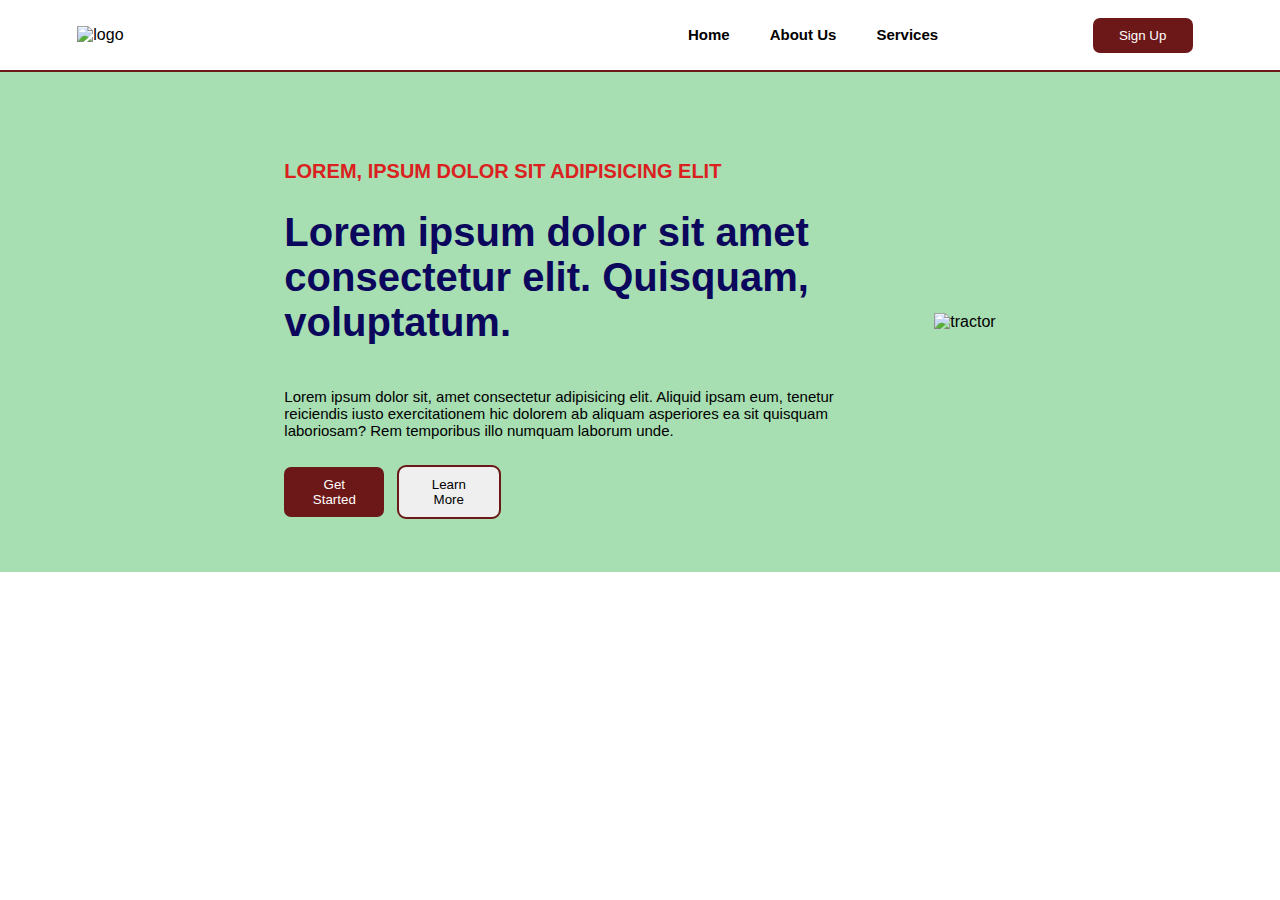
==== Bohdan/new website/index.html @ 96f561dd "fixed the bg" ====
<!DOCTYPE html>
<html lang="en">
<head>
  <meta charset="UTF-8">
  <meta name="viewport" content="width=device-width, initial-scale=1.0">
  <title>Document</title>
  <link rel="stylesheet" href="style.css">
</head>
<body>
  <div class="navbar">
    <div class="logo">
      <img src="logo.png" alt="logo" width="70px">
    </div>
    <div class="nav-menu">
      <ul class="nav-content">
        <li class="nav-items"><a class="nav-links" href="#">Home</a></li>
        <li class="nav-items"><a class="nav-links" href="#">About Us</a></li>
        <li class="nav-items"><a class="nav-links" href="#">Services</a></li>
      </ul>
    </div>
    <div class="nav-button-container">
      <button class="main-button-started">Sign Up</button>
    </div>
  </div>
  
  <section>
    <div class="main-container">
      <div class="main-text-content">
        <h5 class="main-subtitle">Lorem, ipsum dolor sit adipisicing elit</h5>
        <h1 class="main-headline">Lorem ipsum dolor sit amet consectetur elit. Quisquam, voluptatum.</h1>
        <br>
        <p class="main-paragraph">Lorem ipsum dolor sit, amet consectetur adipisicing elit. Aliquid ipsam eum, tenetur reiciendis iusto exercitationem hic dolorem ab aliquam asperiores ea sit quisquam laboriosam? Rem temporibus illo numquam laborum unde.</p>
        <br>
        <div class="main-buttons">
          <button class="main-button-started">Get Started</button>
          <button class="main-button-learn">Learn More</button>
        </div>
      </div>
      <div class="main-image-content">
        <img src="tractor.png" alt="tractor" width="650px">
      </div>
    </div>
  </section>


</body>
</html>
---- Bohdan/new website/style.css ----
body{
    margin: 0;
    padding: 0;
    font-family: sans-serif;
}
.navbar{
    padding: 10px;
    display: flex;
    align-items: center;
    justify-content: space-around;
    border-bottom: 2px solid #6d1818;
}
.nav-menu{
    width: 700px;
}
.nav-content{
    display: flex;
    justify-content: end;
    list-style: none;
}
.nav-items{
    margin: 0 20px;
}
.nav-links{
    text-decoration: none;
    color: black;
    font-size: 15px;
    font-weight: bold;
}
.nav-links:hover{
    color: #6d1818;
}


section{
    width: 100%;
    height: 100%;
    position: relative;
    background-color: rgb(167, 222, 178);
}
section::before{
    content: "";
    position: absolute;
    top: 0;
    left: 0;
    width: 100%;
    height: 100%;
    background-image: url(bg.webp);
    background-size: cover;
    opacity: 0.5;
}
.main-container{
    isolation: isolate;
    height: 400px;
    display: flex;
    justify-content: center;
    align-items: center;
    flex-wrap: wrap;
    padding: 50px 0;
}

.main-text-content{
    width: 600px;
    margin-right: 50px;
}
.main-subtitle{
    font-size: 20px;
    color: #db2020;
    margin-bottom: 10px;
    text-transform: uppercase;
}
.main-headline{
    font-size: 40px;
    margin-bottom: 10px;
    color: #0a075c;
}
.main-paragraph{
    font-size: 15px;
    margin-bottom: 10px;
}
.main-button-started{
    width: 100px;
    padding: 10px 20px;
    border: none;
    outline: none;
    border-radius: 7px;
    background-color: #6d1818;
    color: white;
    cursor: pointer;
    margin-right: 10px;
}
.main-button-learn{
    width: 100px;
    padding: 10px 20px;
    border: none;
    outline: 2px solid #6d1818;
    border-radius: 7px;
    cursor: pointer;
}
.main-button-started:hover{
    background-color: #380d0d;
}
.main-button-learn:hover{
    background-color: #c5c5c5;
}
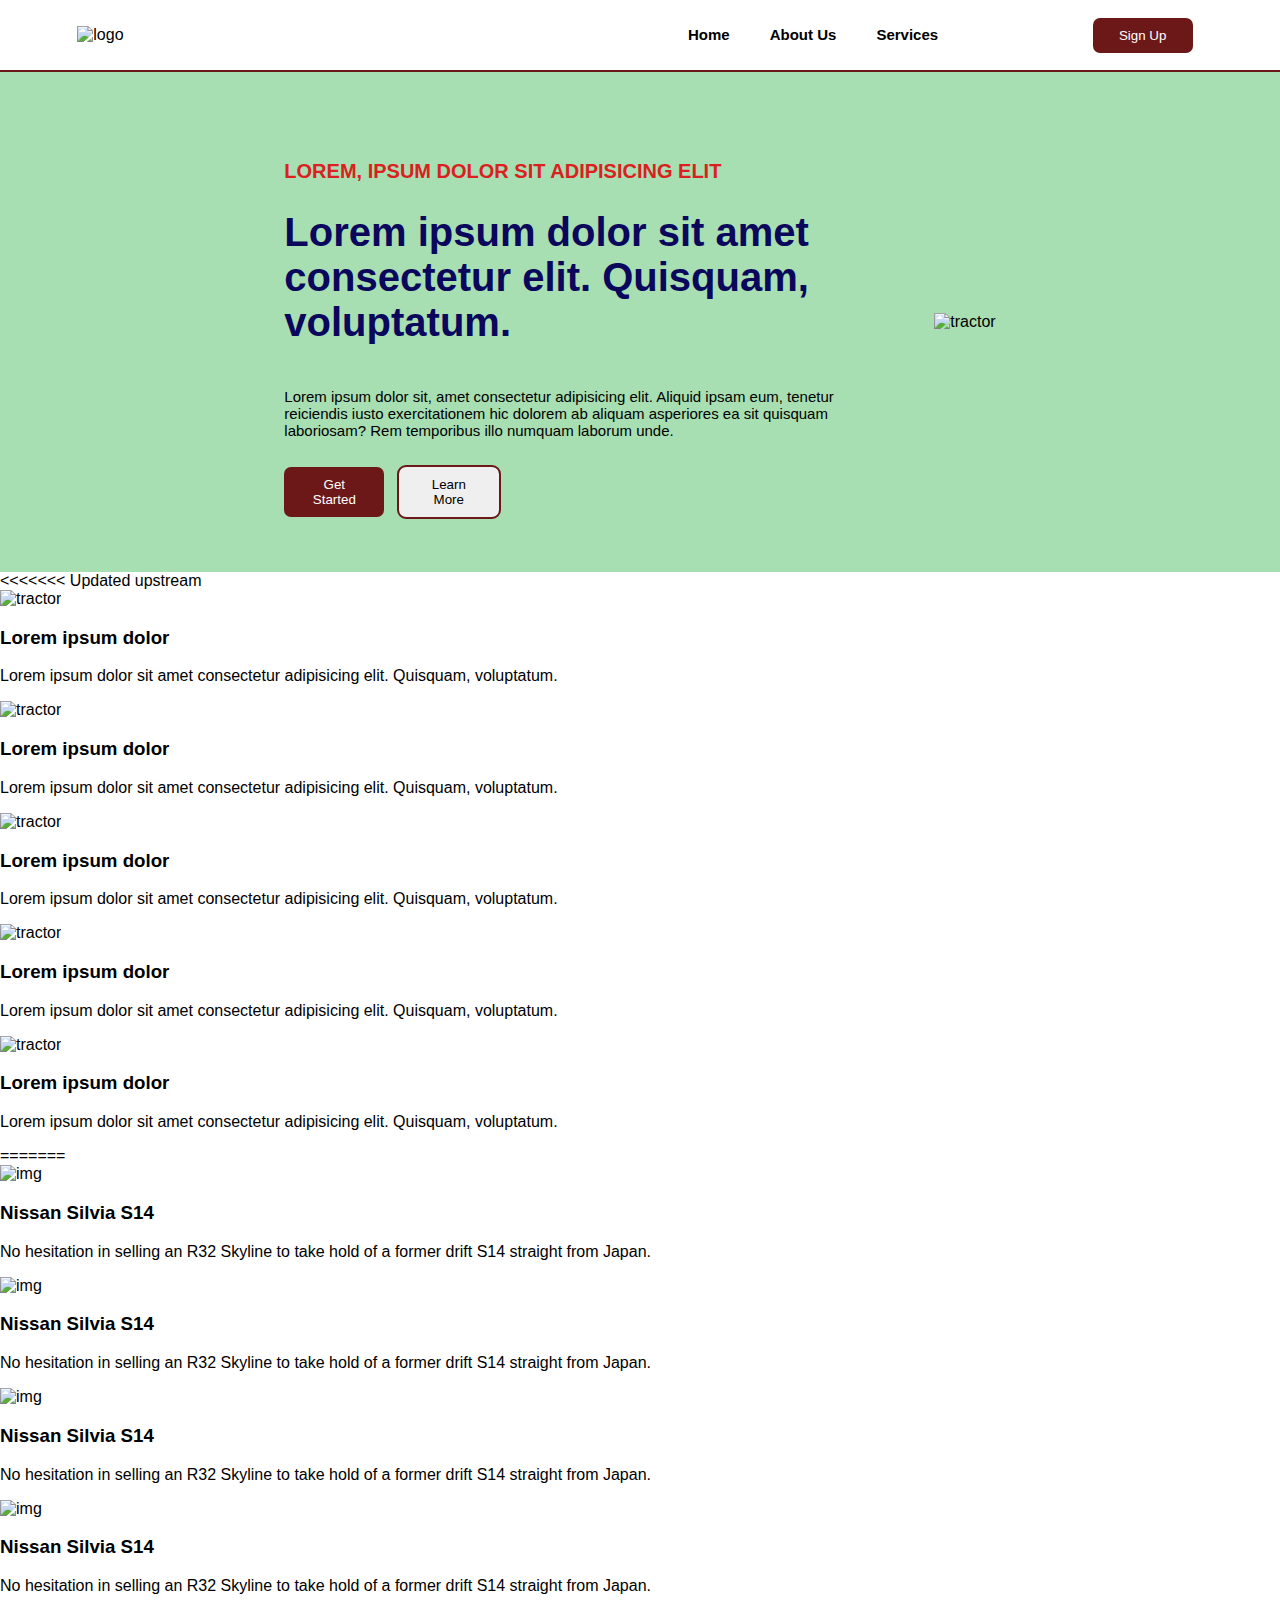
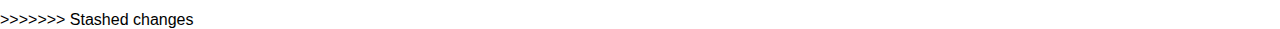
==== commit 6f651f21: "123123" ====
--- a/Bohdan/new website/index.html
+++ b/Bohdan/new website/index.html
@@ -1,11 +1,13 @@
 <!DOCTYPE html>
 <html lang="en">
+
 <head>
   <meta charset="UTF-8">
   <meta name="viewport" content="width=device-width, initial-scale=1.0">
   <title>Document</title>
   <link rel="stylesheet" href="style.css">
 </head>
+
 <body>
   <div class="navbar">
     <div class="logo">
@@ -22,14 +24,17 @@
       <button class="main-button-started">Sign Up</button>
     </div>
   </div>
-  
+
   <section>
     <div class="main-container">
+    
       <div class="main-text-content">
         <h5 class="main-subtitle">Lorem, ipsum dolor sit adipisicing elit</h5>
         <h1 class="main-headline">Lorem ipsum dolor sit amet consectetur elit. Quisquam, voluptatum.</h1>
         <br>
-        <p class="main-paragraph">Lorem ipsum dolor sit, amet consectetur adipisicing elit. Aliquid ipsam eum, tenetur reiciendis iusto exercitationem hic dolorem ab aliquam asperiores ea sit quisquam laboriosam? Rem temporibus illo numquam laborum unde.</p>
+        <p class="main-paragraph">Lorem ipsum dolor sit, amet consectetur adipisicing elit. Aliquid ipsam eum, tenetur
+          reiciendis iusto exercitationem hic dolorem ab aliquam asperiores ea sit quisquam laboriosam? Rem temporibus
+          illo numquam laborum unde.</p>
         <br>
         <div class="main-buttons">
           <button class="main-button-started">Get Started</button>
@@ -41,7 +46,86 @@
       </div>
     </div>
   </section>
+<<<<<<< Updated upstream
+
+  <div class="gallery-container">
+    <div class="gallery">
+      <div class="gallery-item first">
+        <img src="palm.jpg" alt="tractor" width="300px">
+        <h3 class="gallery-item-title">Lorem ipsum dolor
+        </h3>
+        <p class="gallery-item-paragraph">Lorem ipsum dolor sit amet consectetur adipisicing elit. Quisquam, voluptatum.
+        </p>
+      </div>
+      <div class="gallery-item">
+        <img src="sunset.jpeg" alt="tractor" width="300px">
+        <h3 class="gallery-item-title">Lorem ipsum dolor
+        </h3>
+        <p class="gallery-item-paragraph">Lorem ipsum dolor sit amet consectetur adipisicing elit. Quisquam, voluptatum.
+        </p>
+      </div>
+      <div class="gallery-item">
+        <img src="sunset.jpeg" alt="tractor" width="300px">
+        <h3 class="gallery-item-title">Lorem ipsum dolor
+        </h3>
+        <p class="gallery-item-paragraph">Lorem ipsum dolor sit amet consectetur adipisicing elit. Quisquam, voluptatum.
+        </p>
+      </div>
+      <div class="gallery-item">
+        <img src="sunset.jpeg" alt="tractor" width="300px">
+        <h3 class="gallery-item-title">Lorem ipsum dolor
+        </h3>
+        <p class="gallery-item-paragraph">Lorem ipsum dolor sit amet consectetur adipisicing elit. Quisquam, voluptatum.
+        </p>
+      </div>
+      <div class="gallery-item">
+        <img src="sunset.jpeg" alt="tractor" width="300px">
+        <h3 class="gallery-item-title">Lorem ipsum dolor
+        </h3>
+        <p class="gallery-item-paragraph">Lorem ipsum dolor sit amet consectetur adipisicing elit. Quisquam, voluptatum.
+        </p>
+      </div>
+    </div>
+  </div>
 
 
+=======
+    
+  <div class="gallery-container">
+     <div class="gallery">
+     <div class="gallery-item">
+       <img src="s14.jpg" alt="img" width="300px">
+        <h3 class="gallery-item-title"> Nissan Silvia S14 
+        </h3>
+        <p class="gallery-item-paragraph">No hesitation in selling an R32 Skyline to take hold of a former drift S14 straight from Japan.
+        </p>
+        </div>
+       <div class="gallery">
+        <div class="gallery-item">
+          <img src="s14.jpg" alt="img" width="300px">
+           <h3 class="gallery-item-title"> Nissan Silvia S14 
+           </h3>
+           <p class="gallery-item-paragraph">No hesitation in selling an R32 Skyline to take hold of a former drift S14 straight from Japan.
+          </p>
+          </div>
+        <div class="gallery">
+         <div class="gallery-item">
+           <img src="s14.jpg" alt="img" width="300px">
+          <h3 class="gallery-item-title"> Nissan Silvia S14 
+          </h3>
+           <p class="gallery-item-paragraph">No hesitation in selling an R32 Skyline to take hold of a former drift S14 straight from Japan.
+           </p>
+           </div>
+           <div class="gallery">
+            <div class="gallery-item">
+             <img src="s14.jpg" alt="img" width="300px">
+            <h3 class="gallery-item-title"> Nissan Silvia S14 
+             </h3>
+           <p class="gallery-item-paragraph">No hesitation in selling an R32 Skyline to take hold of a former drift S14 straight from Japan.
+           </p>
+        </div>
+       </div> 
+>>>>>>> Stashed changes
 </body>
+
 </html>